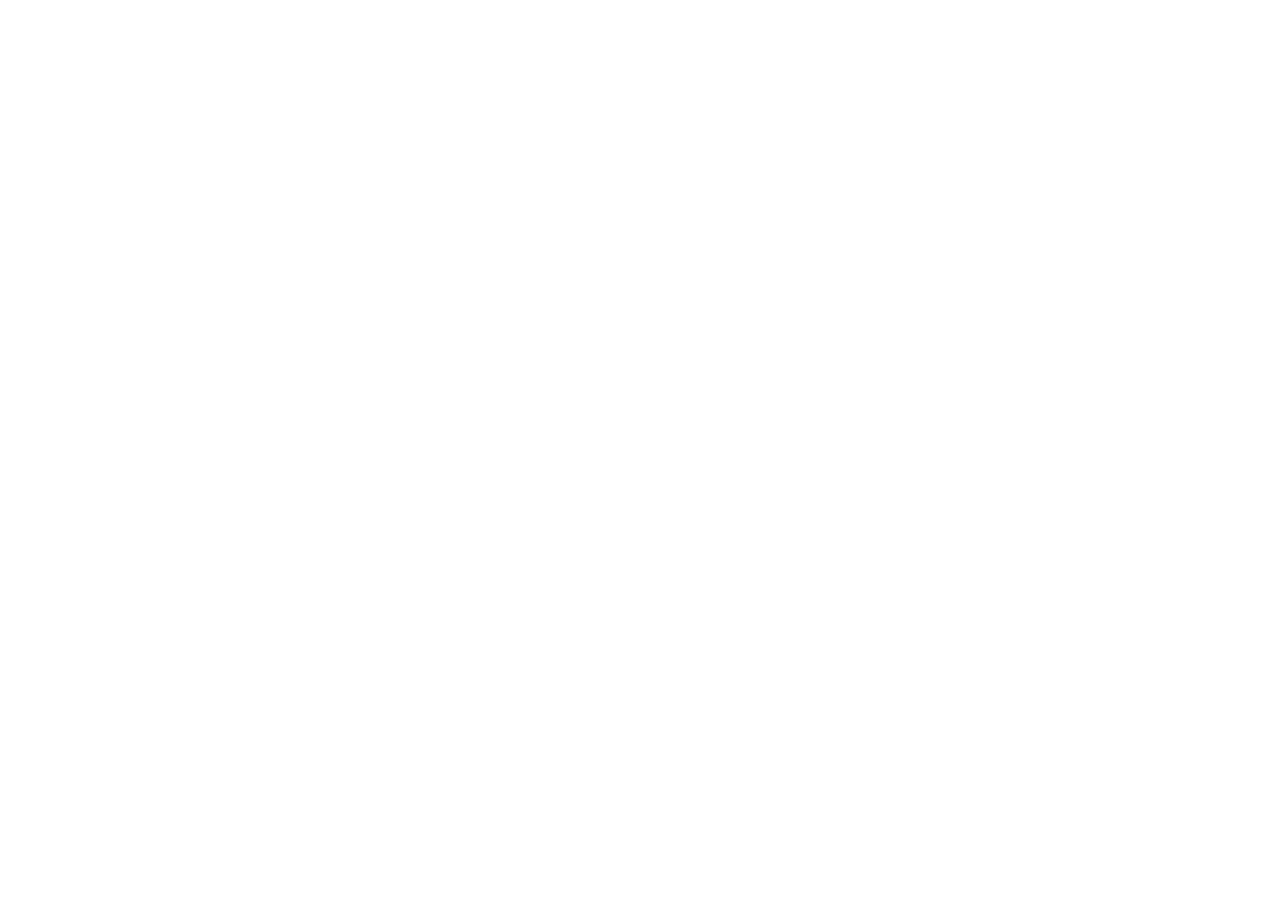
==== form.html @ 49189617 "Structure of the site" ====
<!DOCTYPE html>
<html lang="en">
<head>
    <link href="style.css" rel="stylesheet">
    <meta charset="UTF-8">
    <meta name="viewport" content="width=device-width, initial-scale=1.0">
    <title>Document</title>
</head>
<body>
    
</body>
</html>
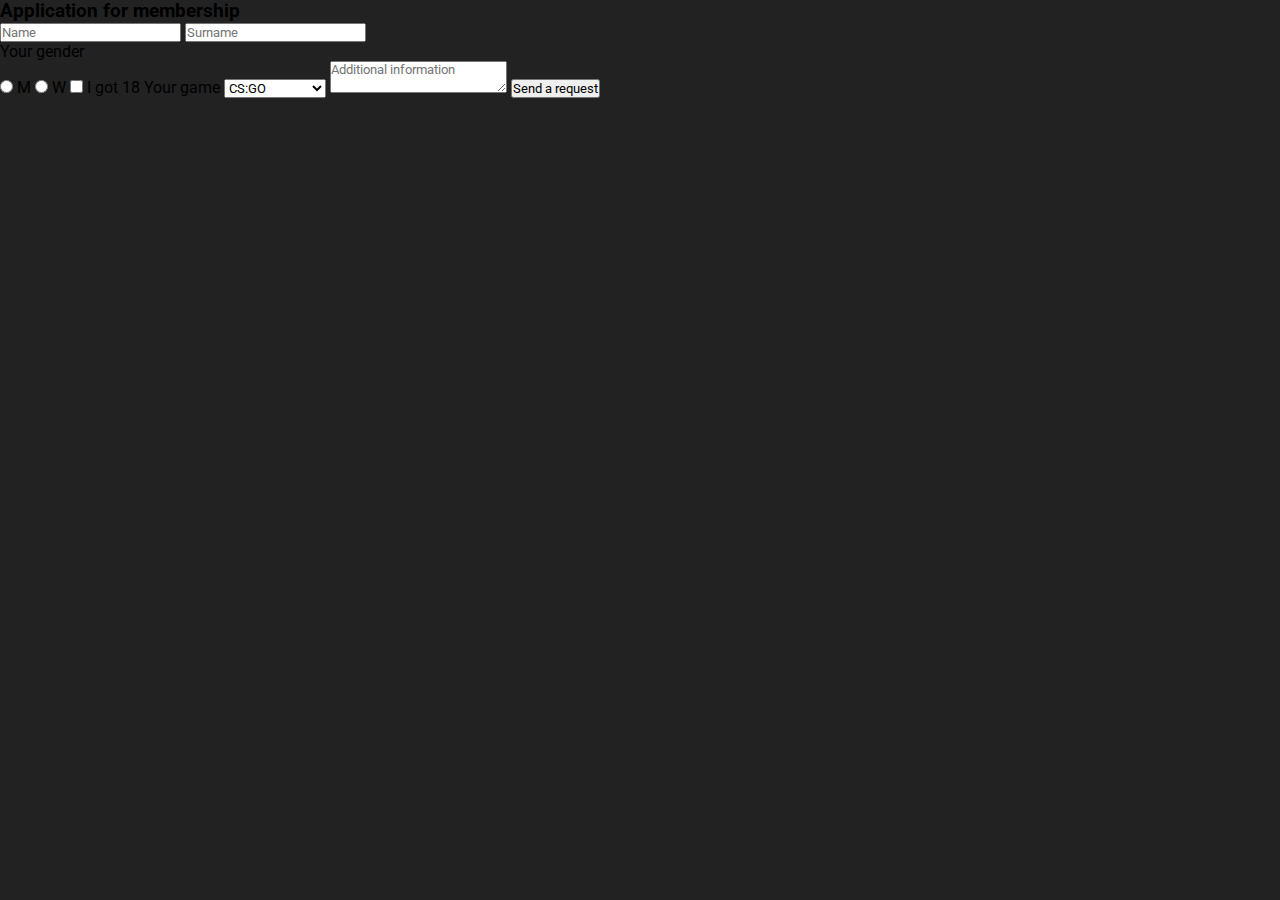
==== commit d5558210: "html for form" ====
--- a/form.html
+++ b/form.html
@@ -1,12 +1,40 @@
 <!DOCTYPE html>
 <html lang="en">
 <head>
-    <link href="style.css" rel="stylesheet">
+    <link href="form.css" rel="stylesheet">
     <meta charset="UTF-8">
     <meta name="viewport" content="width=device-width, initial-scale=1.0">
-    <title>Document</title>
+    <title>RobotBot Registration</title>
 </head>
 <body>
-    
+    <form>
+        <div class="form-head">
+            <a href="landing.html" class="btn-back"></a>
+            <h3 class="form-title">Application for membership</h3>
+        </div>
+        <div class="form-body">
+            <input class="name" type="text" placeholder="Name">
+            <input class="surname" type="text" placeholder="Surname">
+            <p class="gender">Your gender</p>   
+            <input type="radio" class="male-radio" name="gender">
+            <label>M</label>
+
+            <input type="radio" class="female-radio" name="gender">
+            <label>W</label>
+
+            <input type="checkbox" class="age" name="age">
+            <label>I got 18</label>
+            
+            <labet>Your game</labet>
+            <select class="game-select">
+                <option>CS:GO</option>
+                <option>Dota 2</option>
+                <option>Apex Legends</option>
+            </select>
+
+            <textarea class="comment" placeholder="Additional information"></textarea>
+            <button class="request">Send a request</button>
+        </div>
+    </form>
 </body>
 </html>--- a/form.css
+++ b/form.css
@@ -0,0 +1,17 @@
+@import url('https://fonts.googleapis.com/css2?family=Roboto:ital,wght@0,100;0,300;0,400;0,500;0,700;0,900;1,100;1,300;1,400;1,500;1,700;1,900&display=swap');
+
+* {
+    padding: 0;
+    margin: 0;
+    box-sizing: border-box;
+    font-family: "Roboto", sans-serif;
+}
+
+body {
+    background-color: #222222 ;
+}
+
+form {
+    width: 70%;
+    background-color: #222222;
+}
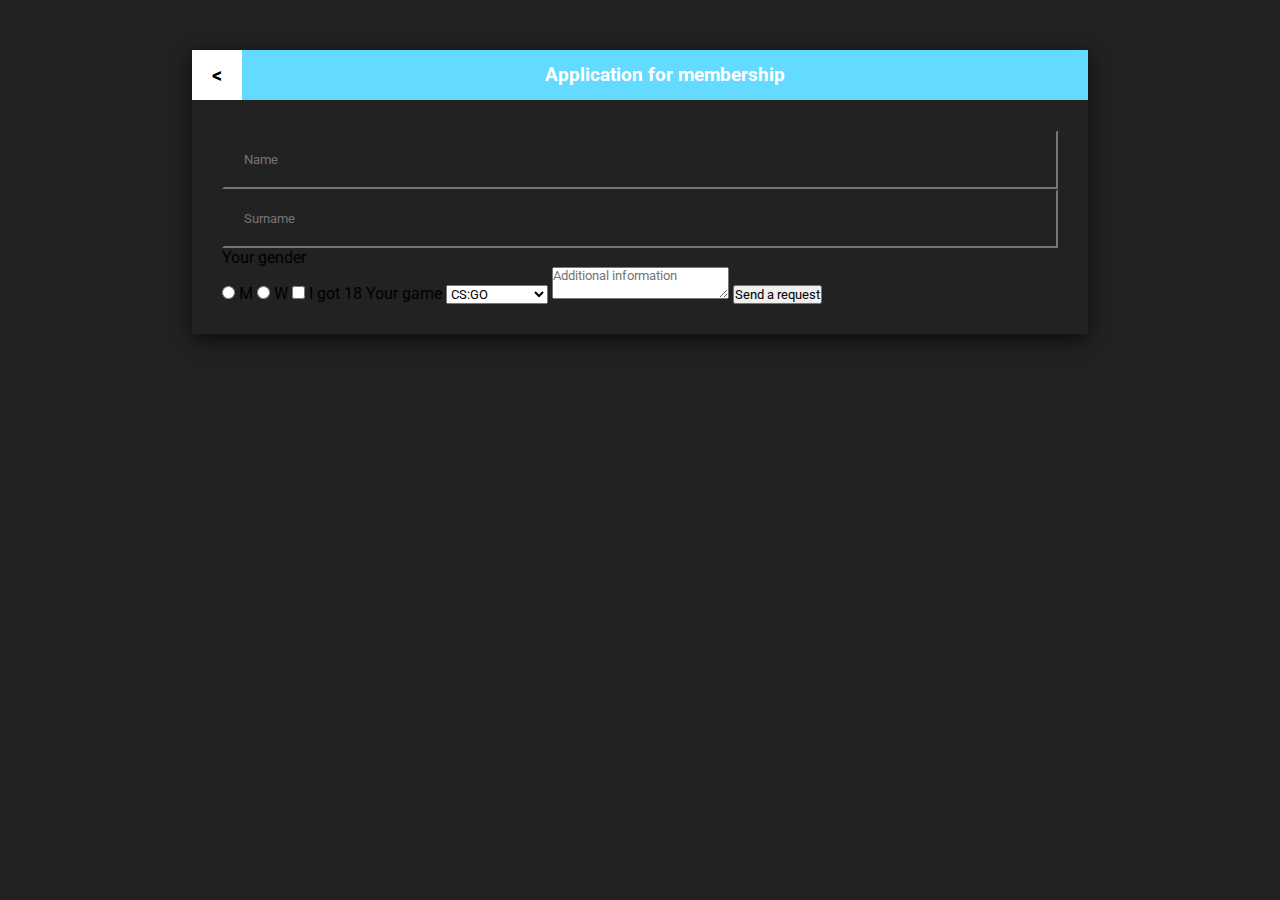
==== commit 786e4547: "modification" ====
--- a/form.html
+++ b/form.html
@@ -9,7 +9,7 @@
 <body>
     <form>
         <div class="form-head">
-            <a href="landing.html" class="btn-back"></a>
+            <a href="landing.html" class="btn-back"><</a>
             <h3 class="form-title">Application for membership</h3>
         </div>
         <div class="form-body">
--- a/form.css
+++ b/form.css
@@ -8,10 +8,57 @@
 }
 
 body {
-    background-color: #222222 ;
+    background-color: #222222;
 }
 
 form {
     width: 70%;
     background-color: #222222;
+    box-shadow: 0 5px 20px rgba(0,0,0,0.7);
+    margin: 50px auto;
+
 }
+
+.form-head {
+    height: 50px;   
+    background-color: #65daff;
+    color: white;
+    text-align: center;
+}   
+
+.btn-back {
+    display: block;
+    background-color: white;
+    width: 50px;
+    float: left;
+    height: 50px;
+    font-size: 20px;
+    text-decoration: none;
+    color: black;
+    font-weight: 700;
+    line-height: 50px;
+}
+
+.btn-back:hover {
+    background-color: grey;
+}
+
+.btn-back:active { 
+    background-color: black;
+    color: white;
+}
+
+.form-title {
+    line-height: 50px;
+}
+
+.form-body {
+    padding: 30px;
+}
+
+.name, .surname {
+    width: 100%;
+    padding: 20px;
+    background: none;   
+     
+}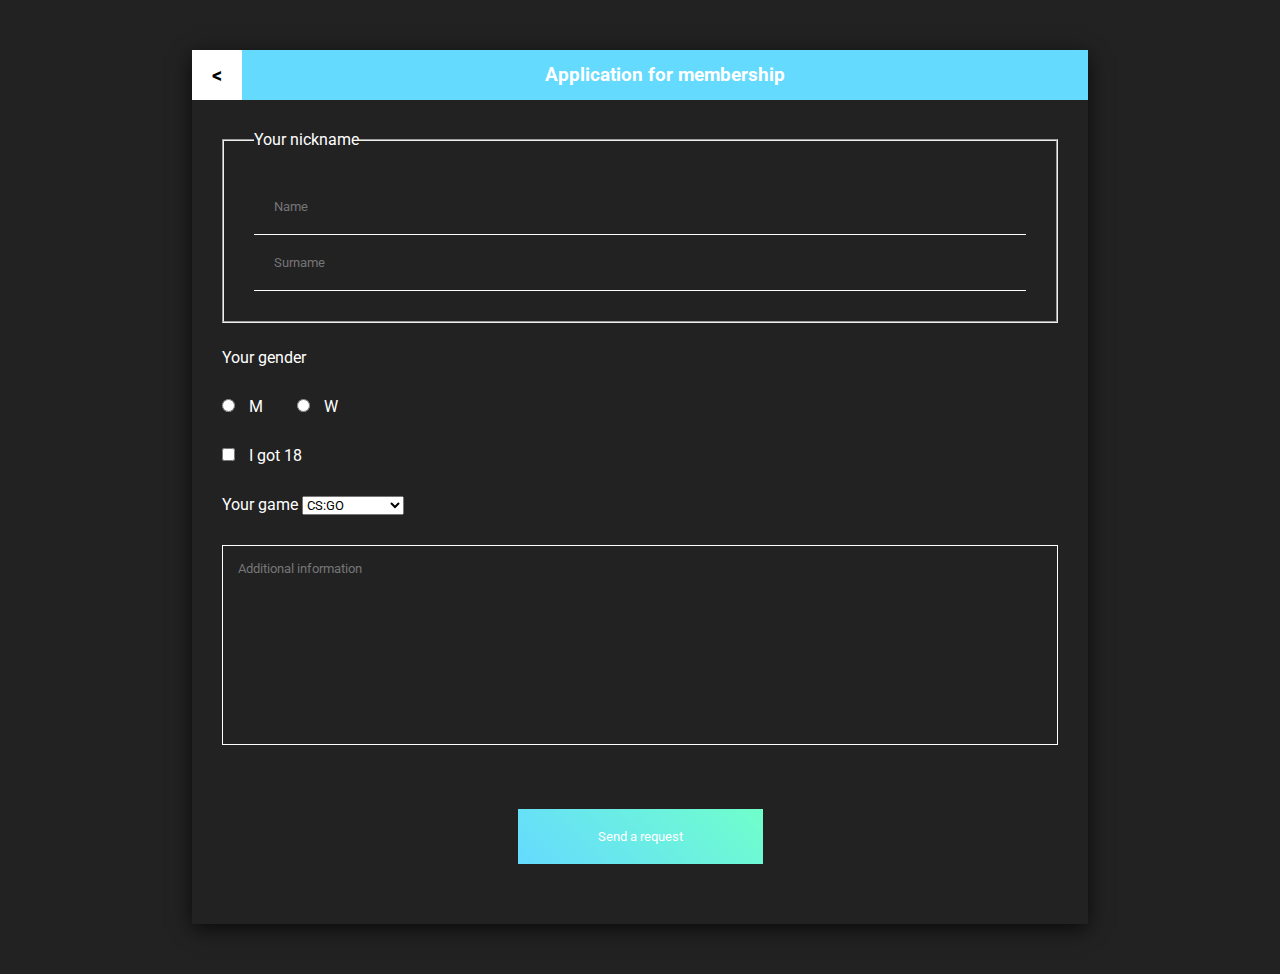
==== commit 6e6a30f0: "Done registration form" ====
--- a/form.html
+++ b/form.html
@@ -1,40 +1,56 @@
 <!DOCTYPE html>
 <html lang="en">
+
 <head>
     <link href="form.css" rel="stylesheet">
     <meta charset="UTF-8">
     <meta name="viewport" content="width=device-width, initial-scale=1.0">
     <title>RobotBot Registration</title>
 </head>
+
 <body>
     <form>
         <div class="form-head">
-            <a href="landing.html" class="btn-back"><</a>
-            <h3 class="form-title">Application for membership</h3>
+            <a href="landing.html" class="btn-back">
+                <</a>
+                    <h3 class="form-title">Application for membership</h3>
         </div>
         <div class="form-body">
-            <input class="name" type="text" placeholder="Name">
-            <input class="surname" type="text" placeholder="Surname">
-            <p class="gender">Your gender</p>   
-            <input type="radio" class="male-radio" name="gender">
-            <label>M</label>
 
-            <input type="radio" class="female-radio" name="gender">
-            <label>W</label>
+            <fieldset class="nickname-fieldset">
+                <legend>Your nickname</legend>
+                <input class="name" type="text" placeholder="Name">
+                <input class="surname" type="text" placeholder="Surname">
+            </fieldset>
+            <p class="gender">Your gender</p>
 
-            <input type="checkbox" class="age" name="age">
-            <label>I got 18</label>
-            
-            <labet>Your game</labet>
-            <select class="game-select">
-                <option>CS:GO</option>
-                <option>Dota 2</option>
-                <option>Apex Legends</option>
-            </select>
+            <div class="input-box">
+                <input type="radio" class="male-radio" name="gender">
+                <label>M</label>
+
+                <input type="radio" class="female-radio" name="gender">
+                <label>W</label>
+            </div>
+
+            <div class="input-box">
+                <input type="checkbox" class="age" name="age">
+                <label>I got 18</label>
+            </div>
+
+            <div class="input-box">
+                <labet>Your game</labet>
+                <select class="game-select">
+                    <option>CS:GO</option>
+                    <option>Dota 2</option>
+                    <option>Apex Legends</option>
+                </select>
+            </div>
+
 
             <textarea class="comment" placeholder="Additional information"></textarea>
             <button class="request">Send a request</button>
         </div>
     </form>
 </body>
+
 </html>--- a/form.css
+++ b/form.css
@@ -9,6 +9,7 @@
 
 body {
     background-color: #222222;
+    cursor:default;
 }
 
 form {
@@ -54,11 +55,74 @@
 
 .form-body {
     padding: 30px;
+    color: white;
 }
 
 .name, .surname {
     width: 100%;
     padding: 20px;
     background: none;   
-     
+    border:none;
+    border-bottom:1px solid white;  
+    color:white;
+    outline:none;
+}
+
+.input-box {
+    margin: 30px 0;
+}
+
+.male-radio {
+    margin-right: 10px;
+}
+
+.female-radio {
+    margin-right: 10px;
+    margin-left: 30px;
+}
+
+.age {
+    margin-right: 10px;
+}
+
+.comment {
+    width: 100%;
+    height: 200px;
+    margin-bottom: 30px;
+    background: none;
+    border: none;
+    outline: none;
+    resize: none;
+    color: white;
+    padding: 15px;
+    border: 1px solid white;
+}
+
+.request {
+    display: block;
+    margin: 30px auto;
+    padding: 20px 80px;
+    color: white;
+    background: linear-gradient(45deg,#65daff,#70ffcb);
+    outline: none;
+    border: none;
+    width: fit-content;
+}
+
+.request:hover {
+    background: linear-gradient(45deg,#347083, #388065);
+    cursor: pointer;
+}
+
+.request:active {
+    background: white;
+    color: black;
+}
+
+.nickname-fieldset {
+    padding: 30px;
+}
+
+.gender {
+    margin-top: 25px;
 }